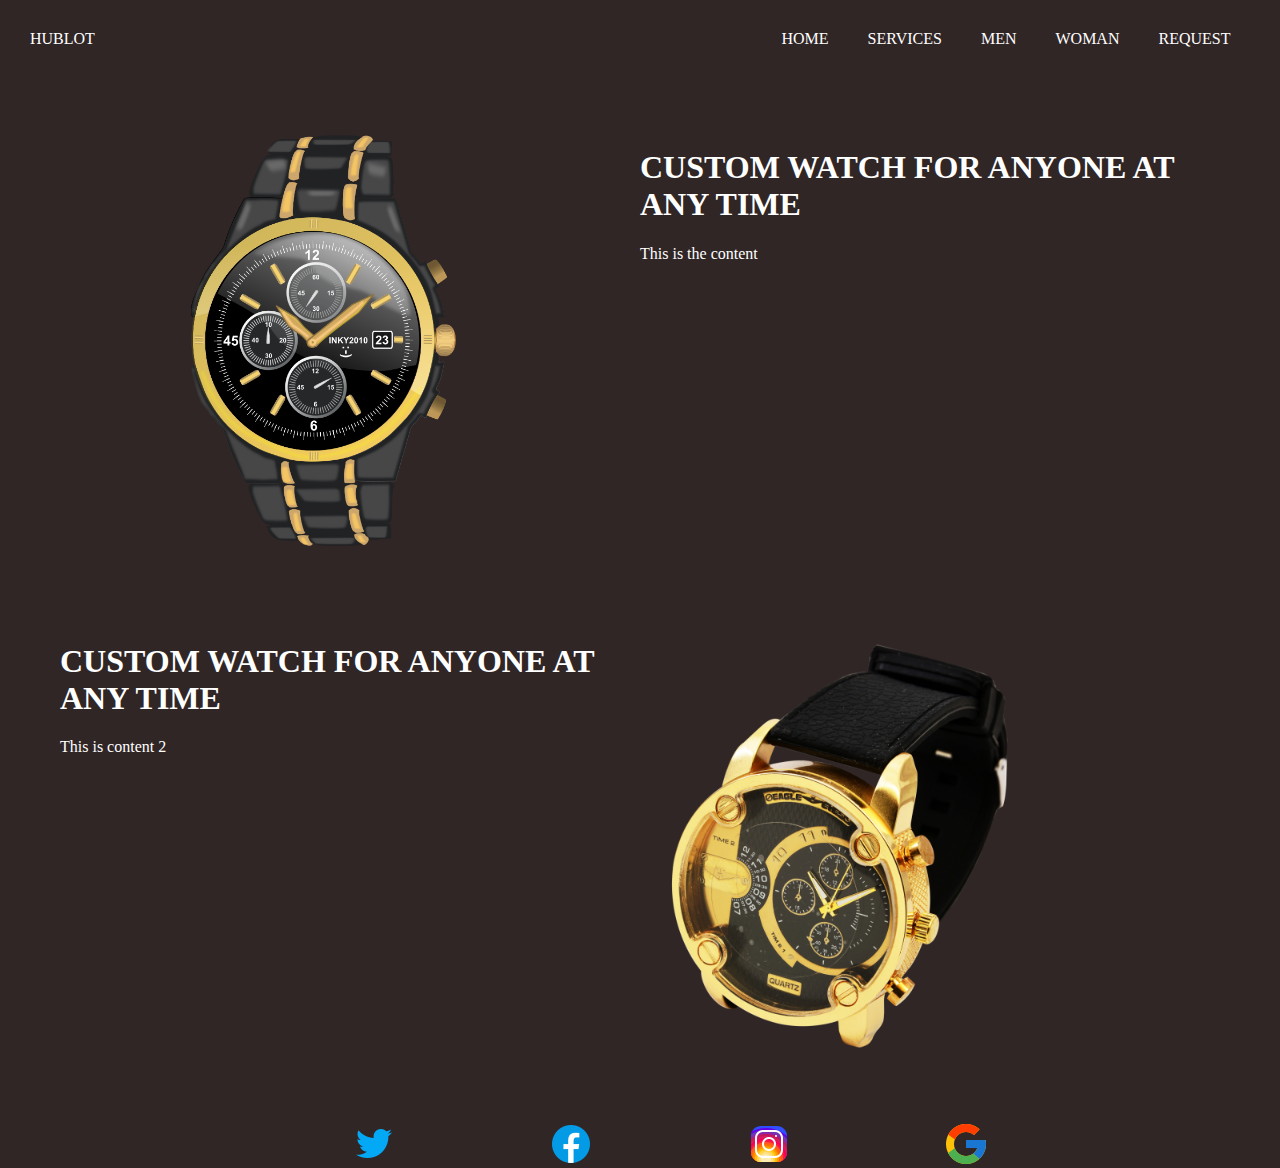
==== watch.html @ c61eb62e "base design createed" ====
<!DOCTYPE html>
<html>
    <head>
        <meta charset='utf-8'>
        <meta http-equiv='X-UA-Compatible' content='IE=edge'>
        <title>Page Title</title>
        <meta name='viewport' content='width=device-width, initial-scale=1'>
        <link rel='stylesheet' type='text/css' media='screen' href='watch.css'>
        <script src='main.js'></script>
    </head>
        <body>
            
            <header>
                <div class='header__logo'>
                    <a href='#'>Hublot</a>
                </div class='logo'>
                
                <div class='header__panel'>
                    <a href="#">Home</a>
                    <a href="#">Services</a>
                    <a href="#">Men</a>
                    <a href="#">Woman</a>
                    <a href="#">Request</a>
                </div>

            </header>    

            <section>
                <div class='first_section'>
                    <div class='pic1'>
                        <img src='watch2.png' alt='img here' >
                    </div>
                    <div class='content'>
                        <h1>Custom Watch for anyone at any time</h1>
                        <p>This is the content</p>
                    </div>
                </div>

                <div class='second_section'>
                    <div class='content-2'>
                        <h1>Custom Watch for anyone at any time</h1>
                        <p>This is content 2</p>
                    </div>
                    <div class='pic2'>
                        <img src='watch1.png' alt='2nd img here'>
                    </div class='pic2'>
                </div>
            </section>
            <footer>
                <div class='footer__logo'>
                <img src="twitter1.png" alt='twitter'>
                <img src="facebook.png" alt='facebook'>
                <img src="instagram.png" alt='instagram'>
                <img src="google.png" alt='google'>
            </div>
                
            </footer>

            
        </body>
</html>
---- watch.css ----
body{
    margin:0px;
    padding:0px;
    background-color: #312626;
    color:white;

}

header{
    display: flex;
    justify-content: space-between;
    align-items: center;
    /* border-bottom: 1px solid #e3dbdb ; */
    padding: 30px;
    text-transform: uppercase;
    
}

 a{
     color:white;
    text-decoration: none;
    
    
}

.header__logo{
    width:60%;
       
    /* border:1px solid #e3dbdb; */
}

.header__panel {
    width:40%;
    /* border:1px solid #e3dbdb; */
    display: flex;
    justify-content: space-around;   
    
}

/* ###############Section############### */
h1{
    text-transform: uppercase;
}
section{
    /* border: 1px solid white; */
    margin: 20px 60px;
}

.first_section{
    padding:30px 0;
    display:flex;
    height: 50%;
    /* border: 1px solid white; */
}

.second_section{
    padding:30px 0;
    display: flex;
    height:50%;
    /* border: 1px solid white; */
}

.pic1{
    width:50%; 
    height:50%;
    /* border: 1px solid white; */
    text-align: center;
}

.pic1 img{
    object-fit: contain;
    width:400px;
}
.pic2 img{
    object-fit: contain;
    width:400px;
}
.content{
    width:50%;
    /* border: 1px solid white; */
}

.pic2{
    width:50%;
    /* border: 1px solid white; */
    
}

.content-2{
    width:50%;
    /* border: 1px solid white; */
}


/* ###################footer########### */


footer{
    width:50%;
    margin-left:350px;
}

.footer__logo{
    display: flex;
    justify-content: space-between;
}
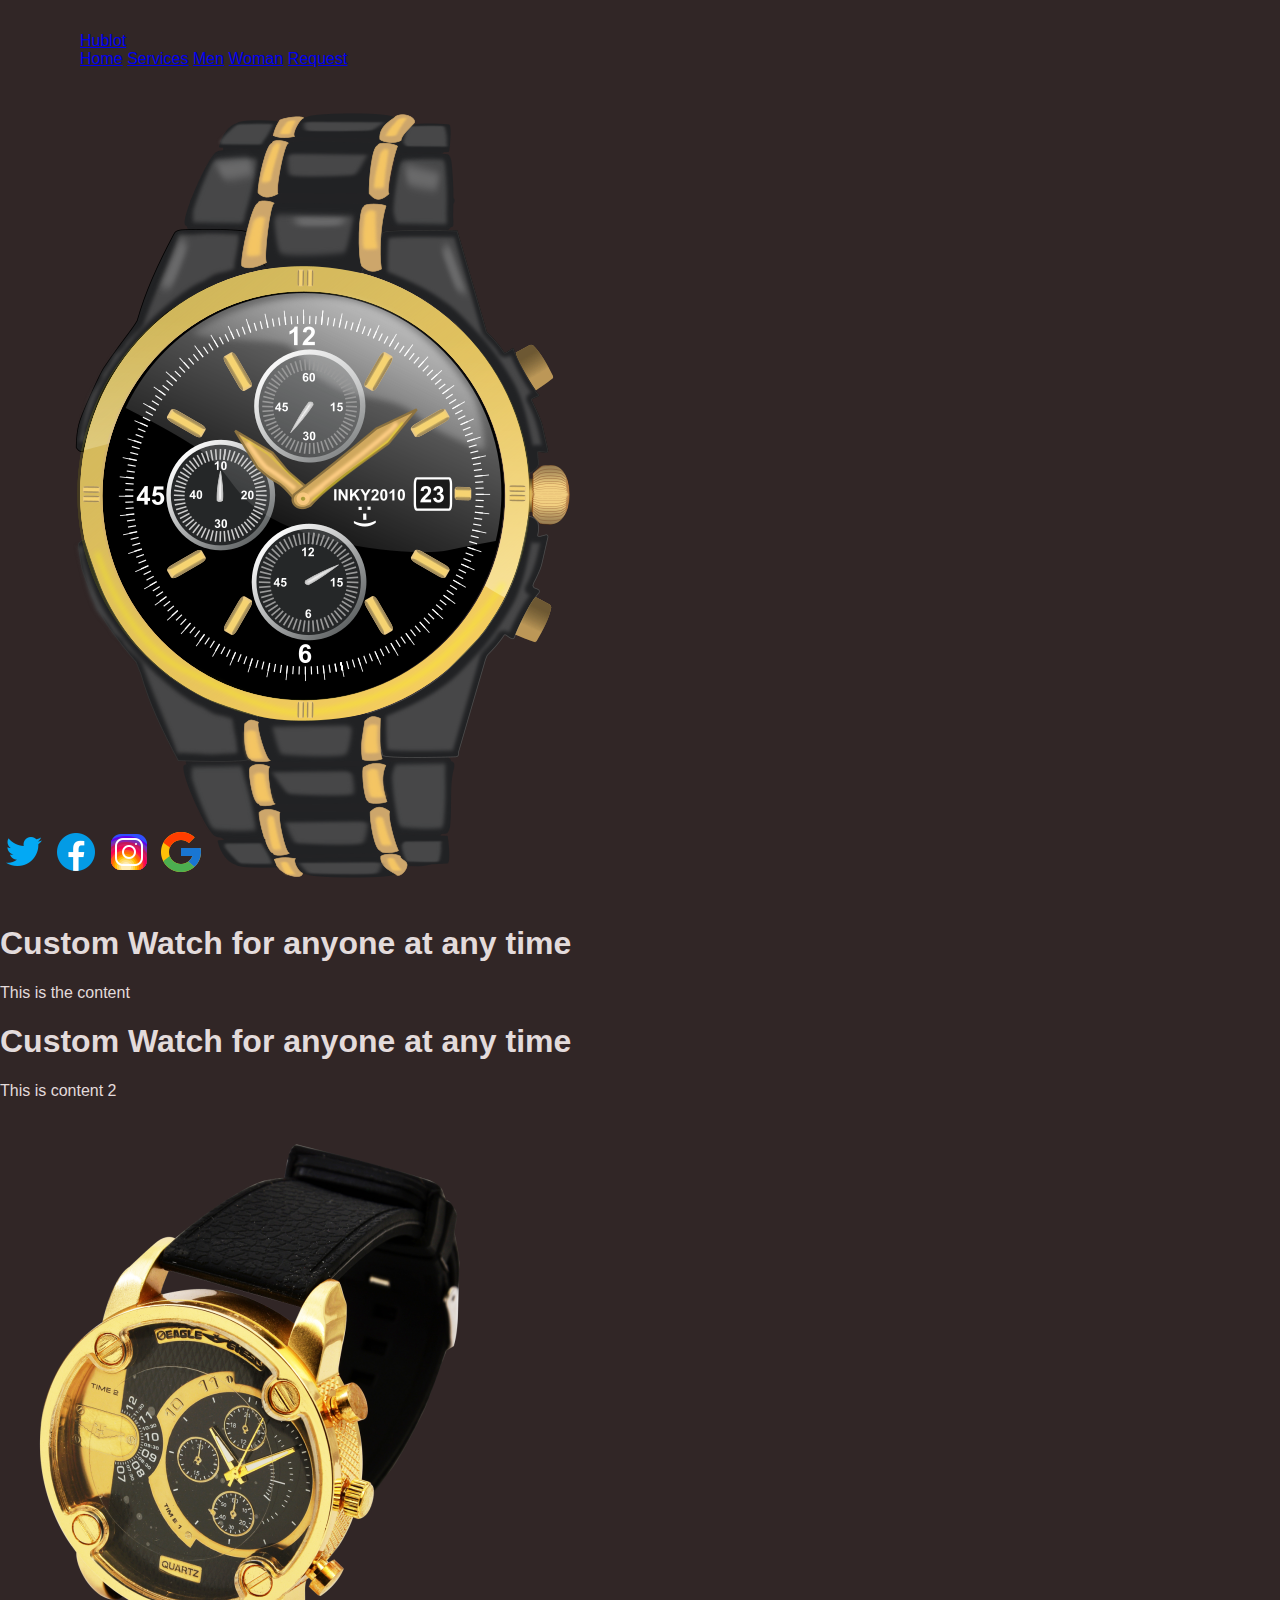
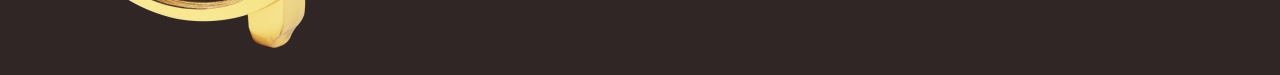
==== commit 0ed2f324: "detail and image left" ====
--- a/watch.html
+++ b/watch.html
@@ -4,9 +4,9 @@
         <meta charset='utf-8'>
         <meta http-equiv='X-UA-Compatible' content='IE=edge'>
         <title>Page Title</title>
+        <link href="https://fonts.googleapis.com/icon?family=Material+Icons" rel="stylesheet">
         <meta name='viewport' content='width=device-width, initial-scale=1'>
-        <link rel='stylesheet' type='text/css' media='screen' href='watch.css'>
-        <script src='main.js'></script>
+        <link rel='stylesheet' type='text/css' media='screen' href='app.css'>
     </head>
         <body>
             
--- a/app.css
+++ b/app.css
@@ -0,0 +1,85 @@
+body {
+  margin: 0;
+  padding: 0;
+  font-family: "Varta", sans-serif;
+  background-color: #312626;
+  color: #e3dbdb;
+}
+.d-flex {
+  display: flex;
+}
+.center {
+  justify-content: center;
+  align-items: center;
+}
+.center-a {
+  align-items: center;
+}
+.center-j {
+  justify-content: center;
+}
+.col {
+  flex-direction: column;
+}
+.row {
+  flex-direction: row;
+}
+.space-between {
+  justify-content: space-between;
+}
+.space-around {
+  justify-content: space-around;
+}
+header {
+  padding: 2rem 5rem;
+}
+.logo {
+  font-family: "Lemonada", cursive;
+  font-size: 30px;
+  font-weight: bold;
+  letter-spacing: 0.1cm;
+}
+.uppercase {
+  text-transform: uppercase;
+}
+.nav-items {
+  height: 25px;
+  font-size: 20px;
+}
+
+.btn-primary {
+  border: 1px solid #e3dbdb;
+  width: 10%;
+  border-radius: 5px;
+}
+.btn-primary > button {
+  padding: 0.5rem;
+  border: none;
+  outline: none;
+  background-color: transparent;
+  color: #e3dbdb;
+}
+
+.nav-item {
+  margin: 0 1rem;
+  cursor: pointer;
+}
+.nav-item:hover {
+  border-bottom: 1px solid #e3dbdb;
+}
+
+main {
+  margin: 5rem;
+}
+main > div {
+  margin: 2rem 0;
+}
+
+footer {
+  width: 100%;
+  position: fixed;
+  bottom: 20px;
+}
+footer > i {
+  margin: 1rem;
+}
